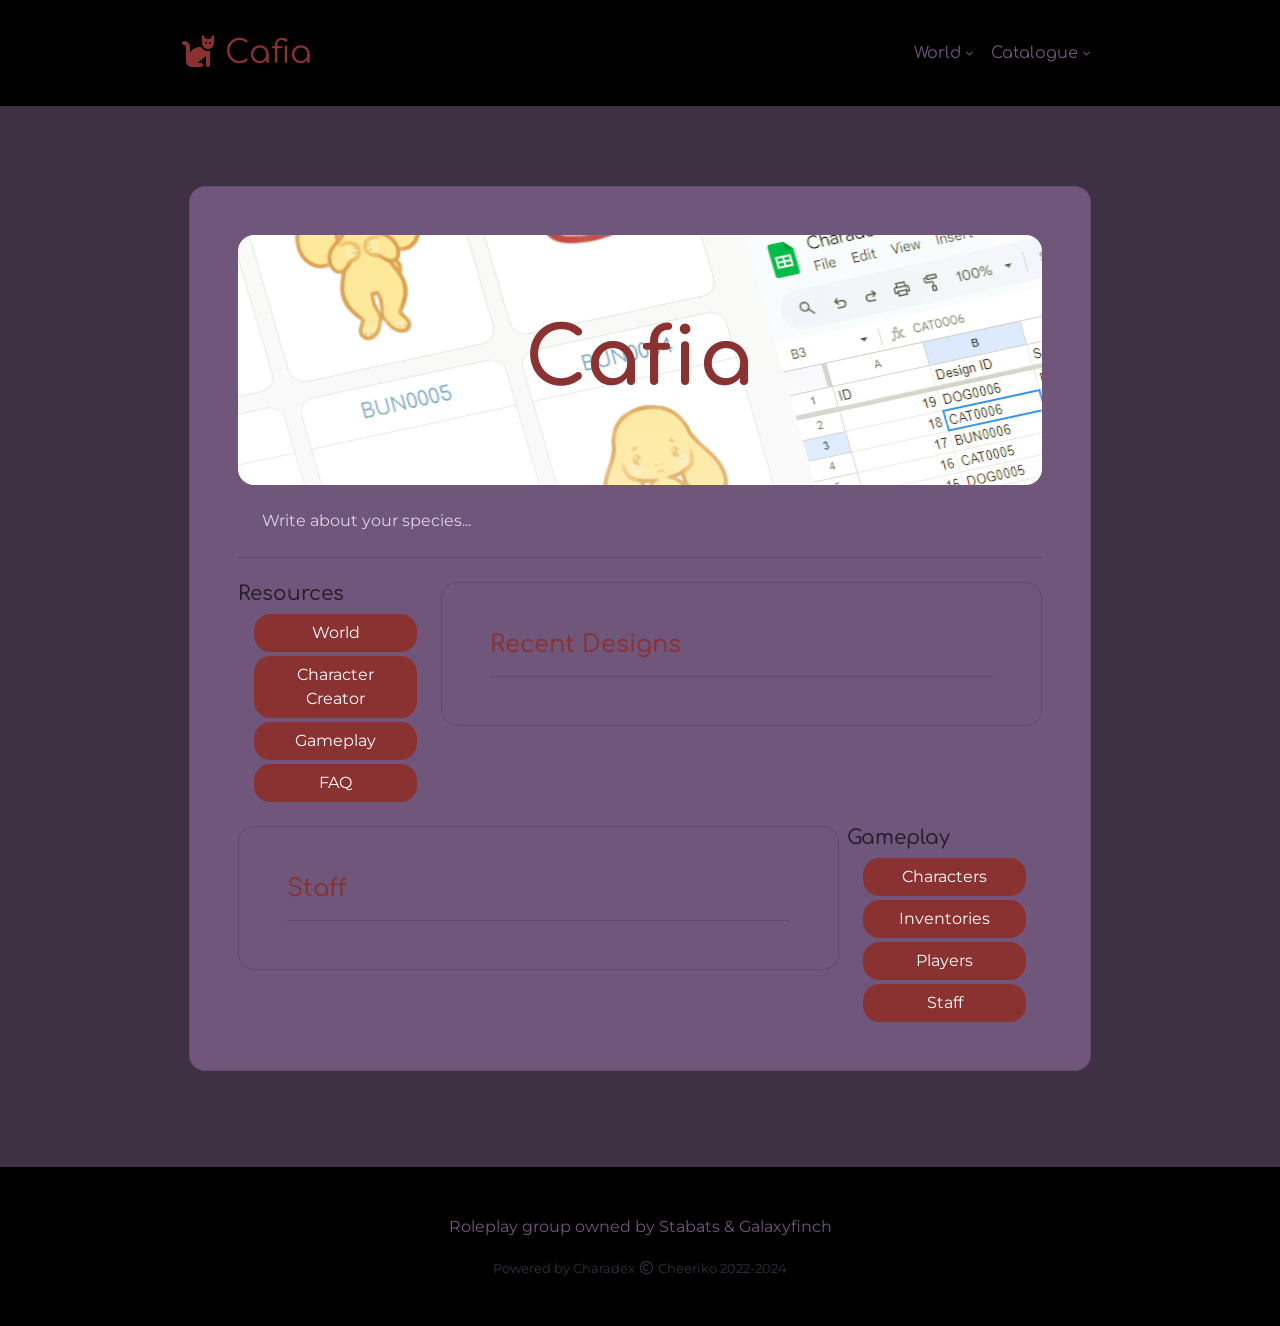
==== index.html @ 18949fa9 "Update index.html" ====
<!DOCTYPE html>
<html lang="en">

<head>

  <meta charset="UTF-8">
  <meta name="viewport" content="width=device-width, initial-scale=1.0">


  <!-- ----------------------------------------------------------------- -->
  <!-- About Your Site                                                   -->
  <!-- ----------------------------------------------------------------- -->
  <link rel="shortcut icon" type="image/png" href="assets/favicon.png" />
  <title>Cafia</title>
  <meta name="title" content="Cafia" />
  <meta name="type" content="website" />
  <meta name="url" content="https://stabats.github.io/cafia/" />
  <meta name="image" content="assets/meta.png" />
  <meta name="description" content="A murder mystery roleplay.">

  <!-- No AI scraping directives -->
  <meta name="robots" content="noai">
  <meta name="robots" content="noimageai">


  <!-- ----------------------------------------------------------------- -->
  <!-- Styles                                                            -->
  <!-- ----------------------------------------------------------------- -->

  <!-- Bootstrap CSS -->
  <!-- Using Bootstrap 4.5 because its closest to Toyhou.se's current version -->
  <!-- https://getbootstrap.com/docs/4.5/getting-started/introduction/ -->
  <link rel="stylesheet" href="https://cdn.jsdelivr.net/npm/bootstrap@4.5.3/dist/css/bootstrap.min.css" integrity="sha384-TX8t27EcRE3e/ihU7zmQxVncDAy5uIKz4rEkgIXeMed4M0jlfIDPvg6uqKI2xXr2" crossorigin="anonymous">

  <!-- Font Awesome Icons -->
  <link rel="stylesheet" href="https://cdnjs.cloudflare.com/ajax/libs/font-awesome/6.7.2/css/all.min.css">


  <!-- ----------------------------------------------------------------- -->
  <!-- Optional Styles                                                   -->
  <!-- ----------------------------------------------------------------- -->

  <!-- Custom CSS -->
  <link rel="stylesheet" type="text/css" href="styles/css/charadex.css">

  <!-- Google Font -->
  <link href="https://fonts.googleapis.com/css?family=Montserrat:400|Comfortaa:500" rel="stylesheet">


</head>

<body id="charadex-body">

  <!-- --------------------------------------------------------------------
  <-- Header
  <-------------------------------------------------------------------- -->
  <div class="load-html" data-source="includes/header.html"></div>

  <!-- --------------------------------------------------------------------
  <-- Main List
  <-------------------------------------------------------------------- -->
  <div class="container" id="main-container">
    <div class="card p-md-5 p-4 mb-3">


      <!-- Hero Image & Title
      <!-- --------------------------------------------------------------- -->
      <div class="cd-hero-title mb-4" style="background-image: url('./assets/meta.png');">
        <div class="m-auto">Cafia</div>
      </div>

      <!-- Description
      <!-- --------------------------------------------------------------- -->
      <div class="px-4 text-muted">
        <p>Write about your species...</p>
      </div>

      <!-- Links
      <!-- --------------------------------------------------------------- -->
      <hr class="my-4">
      <div class="row no-gutters m-n1 mb-n2">

        <div class="col-lg-3 col-md-6 p-1">
          <h5>Resources</h5>
          <div class="px-3">
            <a class="btn btn-primary d-block mb-1" href="world.html">World</a>
            <a class="btn btn-primary d-block mb-1" href="species.html">Character Creator</a>
            <a class="btn btn-primary d-block mb-1" href="game.html">Gameplay</a>
            <a class="btn btn-primary d-block mb-1" href="faq.html">FAQ</a>
          </div>
        </div>

        <div class="col p-1">
            <!-- Designs -->
            <div class="card p-md-5 p-4 mb-3" id="design-gallery">
              <h4 class="mb-0"><a href="masterlist.html">Recent Designs</a></h4>
              <hr>
              <div class="row no-gutters design-list softload m-n2"></div>
            </div>
        </div>
      
      </div>
      <br>
      <div class="row no-gutters m-n1 mb-n2">

        <div class="col p-1">
            <!-- Staff -->
            <div class="card p-md-5 p-4 mb-3" id="staff-gallery">
              <h4 class="mb-0"><a href="staff.html">Staff</a></h4>
              <hr>
              <div class="row no-gutters staff-list softload m-n2"></div>
            </div>
        </div>

        <div class="col-lg-3 col-md-6 p-1">
           <h5>Gameplay</h5>
          <div class="px-3">
            <a class="btn btn-primary d-block mb-1" href="masterlist.html">Characters</a>
            <a class="btn btn-primary d-block mb-1" href="inventories.html">Inventories</a>
            <a class="btn btn-primary d-block mb-1" href="player.html">Players</a>
            <a class="btn btn-primary d-block mb-1" href="staff.html">Staff</a>
          </div>
        </div>
      
      </div>

    </div>

    
  </div>



  <!-- --------------------------------------------------------------------
  <-- Footer
  <-------------------------------------------------------------------- -->
  <div class="load-html" data-source="includes/footer.html"></div>



  <!-- --------------------------------------------------------------------
  <-- Repeat Items
  <-- Do not remove 'display:none;'
  <-------------------------------------------------------------------- -->
  <div style="display:none;">

    <!-- Designs
    <!-- --------------------------------------------------------------- -->
    <div class="col-md-3 col-sm-6 p-2" id="design-gallery-item">
      <div class="card bg-faded h-100">
        <div class="card-header bg-faded text-center">
          <h5 class="mb-0">
            <a class="profileid profilelink" href=""></a>
          </h5>
        </div>
        <div class="card-body cd-gallery-card d-flex flex-fill">
          <img class="image img-fluid m-auto" src="" >
        </div>
        <div class="card-footer bg-faded text-center">
          <a class="owner ownerlink small" href=""></a>
        </div>
      </div>
    </div>

    <!-- Players
    <!-- --------------------------------------------------------------- -->
    <div class="col-md-4 col-sm-6 p-2" id="player-gallery-item">
      <div class="card bg-faded p-3 h-100">
        <div class="row no-gutters m-n2">
          <div class="col-md-5 p-2">
            <img class="image img-thumbnail img-fluid m-auto" src="">
          </div>
          <div class="col-md-7 p-2">
            <div class="text-truncate">
              <a class="profileid profilelink"></a>
            </div>
            <hr class="my-2">
            <span class="small jobtitle"></span>
          </div>
        </div>
      </div>
    </div>

    <!-- Staff
    <!-- --------------------------------------------------------------- -->
    <div class="col-md-4 col-sm-6 p-2" id="staff-gallery-item">
      <div class="card bg-faded p-3 h-100">
        <div class="row no-gutters m-n2">
          <div class="col-md-5 p-2">
            <img class="image img-thumbnail img-fluid m-auto" src="">
          </div>
          <div class="col-md-7 p-2">
            <div class="text-truncate">
              <a class="profileid profilelink"></a>
            </div>
            <hr class="my-2">
            <span class="small jobtitle"></span>
          </div>
        </div>
      </div>
    </div>

  </div>

  <!-- ----------------------------------------------------------------- -->
  <!-- JS                                                                -->
  <!-- ----------------------------------------------------------------- -->

  <!-- JQuery -->
  <script src="https://code.jquery.com/jquery-3.6.0.js" integrity="sha256-H+K7U5CnXl1h5ywQfKtSj8PCmoN9aaq30gDh27Xc0jk=" crossorigin="anonymous"></script>

  <!-- Bootstrap -->
  <script src="https://cdn.jsdelivr.net/npm/bootstrap@4.5.3/dist/js/bootstrap.bundle.min.js" integrity="sha384-ho+j7jyWK8fNQe+A12Hb8AhRq26LrZ/JpcUGGOn+Y7RsweNrtN/tE3MoK7ZeZDyx" crossorigin="anonymous"></script>

  <!-- Charadex Script -->
  <script src="styles/js/pages/base.js" type="module"></script>
  <script src="styles/js/pages/index.js" type="module"></script>


</body>

</html>
---- styles/css/charadex.css ----
body {

  /* ============================================================= */
  /*
  /* Main Styles
  /*
  /* ============================================================= */
  /* 
  /* This only styles the elements shown on the page.
  /* 
  /* Some CSS knowledge is going to be needed to style these
  /* elements further. If you're just looking for a swatch and
  /* font swap, then you'll only need to edit the variables below.
  /*
  /* ============================================================= */
  /* Primary Color
  ================================================================ */
  --cd-primary-color: rgb(138,50,50);
  --cd-primary-text-color: #fff;

  /* ============================================================= */
  /* Secondary Color
  ================================================================ */
  --cd-secondary-color: #939799;
  --cd-secondary-text-color: #fff;

  /* ============================================================= */
  /* Backgrounds
  ================================================================ */
  --cd-body-background-color: #3E3144;
  --cd-content-background-color: #70567B;
  --cd-faded-background-color: #3E3144;

  /* Background Extras */
  --cd-body-background-image: url(https://media.gettyimages.com/id/156325442/photo/murderer-back-on-the-crime-scene.jpg?s=612x612&w=0&k=20&c=fQE_92cqLwGq_3SWOFOPvjn3qDZ9x46X7SGoPuoBPFQ=);

  /* ============================================================= */
  /* Text
  ================================================================ */
  --cd-body-text-color: #261D2A;
  --cd-faded-text-color: #DED5E2;

  /* ============================================================= */
  /* Borders
  ================================================================ */
  --cd-border-color: rgba(0, 0, 0, 0.125);
  --cd-border-width: 1px;
  --cd-border-style: solid;
  --cd-border-radius: 1rem;

  /* ============================================================= */
  /* Navbar
  ================================================================ */
  --cd-navbar-background-color: black;
  --cd-navbar-brand-color: var(--cd-primary-color);
  --cd-navbar-brand-color-hover: var(--cd-secondary-color);
  --cd-navbar-text-color: var(--cd-content-background-color);
  --cd-navbar-link-color: var(--cd-navbar-text-color);
  --cd-navbar-link-color-hover: var(--cd-primary-color);
  --cd-navbar-font-family: var(--cd-header-font-family);

  /* ============================================================= */
  /* Main Fonts
  ================================================================ */
  --cd-body-font-family: 'Montserrat', sans-serif;
  --cd-header-font-family: 'Comfortaa', sans-serif;
  
  /* ============================================================= */
  /* Rarities
  ================================================================ */

  --cd-rarity-common-bg: #d58353;
  --cd-rarity-common-txt: #fcf4ed;

  --cd-rarity-uncommon-bg: #e0bb68;
  --cd-rarity-uncommon-txt: var(--cd-rarity-common-txt);
  
  --cd-rarity-rare-bg: #97b34e;
  --cd-rarity-rare-txt: var(--cd-rarity-common-txt);

  --cd-rarity-veryrare-bg: #548b71;
  --cd-rarity-veryrare-txt: var(--cd-rarity-common-txt);

  /* Legendary & Mythic */
  --cd-rarity-legendary-bg: #5a473e;
  --cd-rarity-legendary-txt: var(--cd-rarity-common-txt);


  /* ============================================================= */
  /*
  /* Optional Styles
  /* These are just for extra easy styling
  /*
  /* ============================================================= */
  /* Navbar Dropdown 
  ================================================================ */

  /* Background */
  --cd-navbar-dropdown-background-color: var(--cd-navbar-background-color);
  --cd-navbar-dropdown-background-hover: var(--cd-primary-color);

  /* Link/Text */
  --cd-navbar-dropdown-link-color: var(--cd-navbar-link-color);
  --cd-navbar-dropdown-link-color-hover: var(--cd-primary-text-color);

  /* Divider */
  --cd-navbar-dropdown-divider: rgba(255, 255, 255, .12);
  --cd-navbar-dropdown-border-radius: 0 0 var(--cd-border-radius) var(--cd-border-radius);


  /* ============================================================= */
  /* Footer
  ================================================================ */

  /* Background */
  --cd-footer-background-color: var(--cd-navbar-background-color);

  /* Link/Text */
  --cd-footer-text-color: var(--cd-navbar-text-color);
  --cd-footer-link-color: var(--cd-navbar-link-color);
  --cd-footer-link-color-hover: var(--cd-navbar-link-color-hover);


  /* ============================================================= */
  /* Link
  ================================================================ */

  --cd-link-text-color: rgb(138,50,50);
  --cd-link-text-color-hover: var(--cd-secondary-color);


  /* ============================================================= */
  /* HR
  ================================================================ */

  --cd-hr-border-width: var(--cd-border-width);
  --cd-hr-border-color: var(--cd-border-color);
  --cd-hr-border-style: var(--cd-border-style);


  /* ============================================================= */
  /* Pagination
  ================================================================ */

  /* Background */
  --cd-pagination-background-color: transparent;
  --cd-pagination-background-hover: transparent;

  /* Text */
  --cd-pagination-text-color: var(--cd-faded-text-color);
  --cd-pagination-text-color-hover: var(--cd-primary-color);

  /* Border */
  --cd-pagination-border-radius: var(--cd-border-radius);
  --cd-pagination-border-width: 0;
  --cd-pagination-border-style: var(--cd-border-style);
  --cd-pagination-border-color: var(--cd-border-color);
  --cd-pagination-border-color-hover: var(--cd-primary-color);


  /* ============================================================= */
  /* Cards
  ================================================================ */

  /* Background */
  --cd-card-background-color: var(--cd-content-background-color);
  --cd-card-header-background-color: var(--cd-card-background-color);

  /* Text */
  --cd-card-header-font-family: var(--cd-header-font-family);

  /* Border */
  --cd-card-border-width: var(--cd-border-width);
  --cd-card-border-style: var(--cd-border-style);
  --cd-card-border-color: var(--cd-border-color);
  --cd-card-border-radius: var(--cd-border-radius);


  /* ============================================================= */
  /* Button
  ================================================================ */

  /* Background */
  --cd-button-background-color: var(--cd-primary-color);
  --cd-button-background-color-hover: var(--cd-secondary-color);

  /* Text */
  --cd-button-text-color: var(--cd-primary-text-color);
  --cd-button-text-color-hover: var(--cd-secondary-text-color);

  /* Border */
  --cd-button-border-width: var(--cd-border-width);
  --cd-button-border-style: var(--cd-border-style);
  --cd-button-border-color: var(--cd-button-background-color);
  --cd-button-border-color-hover: var(--cd-button-background-color-hover);
  --cd-button-border-radius: var(--cd-border-radius);


  /* ============================================================= */
  /* Input
  ================================================================ */

  /* Background */
  --cd-input-background-color: var(--cd-faded-background-color);

  /* Text */
  --cd-input-text-color: var(--cd-faded-text-color);

  /* Border */
  --cd-input-border-width: var(--cd-border-width);
  --cd-input-border-style: var(--cd-border-style);
  --cd-input-border-color: var(--cd-border-color);
  --cd-input-border-color-hover: var(--cd-primary-color);
  --cd-input-border-radius: var(--cd-border-radius);
  

}


/* ============================================================= */
/* General Page Styles
/* ============================================================= */

body {

  /* Global Text */
  color: var(--cd-body-text-color);
  font-family: var(--cd-body-font-family);
  -webkit-font-smoothing: antialiased;
  -moz-osx-font-smoothing: grayscale;

  /* Global Background */
  background-color: var(--cd-body-background-color);
  background-image: var(--cd-body-background-image);
  background-position: center;
  background-size: cover;

}


/* ============================================================= */
/* Plain Links
/* ============================================================= */

a,
a:visited {
  color: var(--cd-link-text-color);
  transition: color .2s ease-in-out;
}

a:hover,
a:focus,
a:active {
  color: var(--cd-link-text-color-hover);
  text-decoration: none;
}

/* ============================================================= */
/* Navbar
/* ============================================================= */
.navbar {
  background-color: var(--cd-navbar-background-color) !important;
  font-family: var(--cd-navbar-font-family) !important;
  z-index: 2000;
}

.navbar .navbar-brand {
  color: var(--cd-navbar-brand-color) !important;
  font-size: 2rem;
}

.navbar .navbar-brand:hover,
.navbar .navbar-brand:focus {
  color: var(--cd-navbar-brand-color-hover) !important;
}

.navbar .navbar-nav .nav-link {
  color: var(--cd-navbar-link-color) !important;
}

.navbar .navbar-nav .nav-link:hover,
.navbar .navbar-nav .nav-link:focus {
  color: var(--cd-navbar-link-color-hover) !important;
}

.navbar .navbar-toggler {
  color: var(--cd-navbar-link-color) !important;
  border: none !important;
}

.navbar .nav-link {
  display: flex;
  align-items: center;
}

.navbar .nav-link-icon {
  font-size: .5rem;
  margin-left: .25rem;
}


/* ============================================================= */
/* Dropdowns
/* This is for navbar dropdowns only
/* ============================================================= */

.navbar .dropdown-menu {
  color: var(--cd-navbar-dropdown-link-color) !important;
  background-color: var(--cd-navbar-dropdown-background-color) !important;
  border-radius: var(--cd-navbar-dropdown-border-radius) !important;
  border: none;
  margin-top: 0;
}

.dropdown:hover .dropdown-menu,
.dropdown-menu:hover {
  display: block !important
}

.navbar .dropdown-divider {
  border-top: 1px solid var(--cd-navbar-dropdown-divider) !important;
}

.navbar .dropdown-item,
.navbar .dropdown-item-text {
  color: var(--cd-navbar-dropdown-link-color) !important;
  transition: color .2s ease, background .2s ease;
}

.navbar .dropdown-item:hover,
.dropdown-item:focus,
.dropdown-item:active {
  color: var(--cd-navbar-dropdown-link-color-hover) !important;
  background-color: var(--cd-navbar-dropdown-background-hover) !important;
}

.navbar .dropdown-header {
  color: var(--cd-navbar-dropdown-link-color-hover) !important;
}


/* ============================================================= */
/* Footer
/* ============================================================= */

.footer {
  background-color: var(--cd-footer-background-color) !important;
  color: var(--cd-footer-text-color) !important;
}

.footer a,
.footer a:visited {
  color: var(--cd-footer-link-color) !important;
}

.footer a:hover,
.footer a:focus,
.footer a:active {
  color: var(--cd-footer-link-color-hover) !important;
}


/* ============================================================= */
/* Pagination
/* ============================================================= */

.page-link {
  transition: color .2s ease, background .2s ease, border .2s ease;
  border-width: var(--cd-pagination-border-width) !important;
  border-style: var(--cd-pagination-border-style) !important;
}

.page-link,
.page-item.disabled .page-link {
  color: var(--cd-pagination-text-color) !important;
  background-color: var(--cd-pagination-background-color) !important;
  border-color: var(--cd-pagination-border-color) !important;
}

.page-item.active .page-link,
.page-link:hover,
.page-link:focus,
.page-link:active {
  color: var(--cd-pagination-text-color-hover) !important;
  background-color: var(--cd-pagination-background-hover) !important;
  border-color: var(--cd-pagination-border-color-hover) !important;
}

/* Keeps users from accidentally highlighting */
.page-link {
  cursor: pointer;
  user-select: none;
}

/* Fixes my jank nav/pagination hybrid */
.nav .pagination .page-item:first-child .page-link {
  border-radius: 0 !important;
  border-left: 0 !important;
}

.nav .pagination .page-item:last-child .page-link {
  border-radius: 0 !important
}

.nav .page-item:first-child .page-link {
  border-radius: var(--cd-pagination-border-radius) 0 0 var(--cd-pagination-border-radius) !important;
}

.nav .page-item:last-child .page-link {
  border-radius: 0 var(--cd-pagination-border-radius) var(--cd-pagination-border-radius) 0 !important
}


/* ============================================================= */
/* Multi Select Fixes
/* ============================================================= */

.bootstrap-select > .dropdown-toggle.bs-placeholder, 
.bootstrap-select>.dropdown-toggle.bs-placeholder:active, 
.bootstrap-select>.dropdown-toggle.bs-placeholder:focus,
.bootstrap-select>.dropdown-toggle.bs-placeholder:hover {
  border: 0 !important;
  box-shadow: none !important;
  outline: none !important;
  color: var(--cd-body-text-color) !important;
}

.dropdown-menu {
  border-radius: var(--cd-border-radius) !important;
  background-color: var(--cd-faded-background-color) !important;
  color: var(--cd-body-text-color) !important;
}

.dropdown-item {
  color: var(--cd-body-text-color) !important;
}

.dropdown-item:hover,
.dropdown-item:focus,
.dropdown-item:active,
.dropdown-item.selected {
  background-color: var(--cd-primary-color) !important;
  color: var(--cd-primary-text-color) !important;
}


/* ============================================================= */
/* Card
/* ============================================================= */

.card {
  background-color: var(--cd-card-background-color) !important;
  border-width: var(--cd-card-border-width) !important;
  border-style: var(--cd-card-border-style) !important;
  border-color: var(--cd-card-border-color) !important;
  border-radius: var(--cd-border-radius) !important;
}

.card-header {
  background-color: var(--cd-card-header-background-color) !important;
  border-bottom-color: var(--cd-card-border-color) !important;
  border-bottom-width: var(--cd-card-border-width) !important;
  border-bottom-style: var(--cd-card-border-style) !important;
  font-family: var(--cd-card-header-font-family) !important;
  border-radius: calc(var(--cd-border-radius) - 1px) calc(var(--cd-border-radius) - 1px) 0 0 !important;
}

.card-footer {
  background-color: var(--cd-card-header-background-color) !important;
  border-top-color: var(--cd-card-border-color) !important;
  border-top-width: var(--cd-card-border-width) !important;
  border-top-style: var(--cd-card-border-style) !important;
  font-family: var(--cd-card-header-font-family) !important;
  border-radius: 0 0  calc(var(--cd-border-radius) - 1px) calc(var(--cd-border-radius) - 1px) !important;
}



/* ============================================================= */
/* Buttons & Badges
/* ============================================================= */

.btn {
  border-style: var(--cd-button-border-style) !important;
  border-width: var(--cd-button-border-width) !important;
  border-radius: var(--cd-button-border-radius) !important;
}

.btn.btn-primary,
.badge.badge-primary {
  color: var(--cd-button-text-color) !important;
  background-color: var(--cd-button-background-color) !important;
  border-color: var(--cd-button-border-color) !important;
}

.btn.btn-primary:hover,
.btn.btn-primary:focus,
.btn.btn-primary:active,
a.badge.badge-primary:hover,
a.badge.badge-primary:focus,
a.badge.badge-primary:active {
  color: var(--cd-button-text-color-hover) !important;
  border-color: var(--cd-button-border-color-hover) !important;
  background-color: var(--cd-button-background-color-hover) !important;
  box-shadow: none !important;
}

/* ============================================================= */
/* Input
/* ============================================================= */

.form-control {
  background-color: var(--cd-input-background-color) !important;
  color: var(--cd-input-text-color) !important;
  border-width: var(--cd-input-border-width) !important;
  border-style: var(--cd-input-border-style) !important;
  border-color: var(--cd-input-border-color) !important;
  border-radius: var(--cd-input-border-radius) !important;
}

.form-control:focus,
.form-control:active {
  background-color: var(--cd-input-background-color) !important;
  border-color: var(--cd-input-border-color-hover) !important;
}


/* ============================================================= */
/* Scrollbar
/* ============================================================= */

@media (min-width: 992px) {
  body::-webkit-scrollbar-track {
    background-color: var(--cd-faded-background-color);
    border-width: 0px !important;
  }

  body::-webkit-scrollbar {
    width: 10px;
    height: 10px;
  }

  body::-webkit-scrollbar-thumb {
    background-color: var(--cd-primary-color);
  }

  body::-webkit-scrollbar-corner,
  body::-webkit-resizer {
    background-color: var(--cd-border-color);
  }
}


/* ============================================================= */
/* Misc
/* ============================================================= */

.text-primary {
  color: var(--cd-primary-color) !important;
}

.bg-faded {
  background-color: var(--cd-faded-background-color) !important;
}

.bg-reset {
  background-color: var(--cd-content-background-color) !important;
}

.text-muted {
  color: var(--cd-faded-text-color) !important;
}

h1, h2, h3,
h4, h5, h6 {
  font-family: var(--cd-navbar-font-family) !important;
}

hr {
  border-top-color: var(--cd-hr-border-color) !important;
  border-top-width: var(--cd-hr-border-width) !important;
  border-top-style: var(--cd-hr-border-style) !important;
}

img {
  image-rendering: -webkit-optimize-contrast;
}

.img-thumbnail {
  border-radius:  var(--cd-border-radius) !important;
  border-color: var(--cd-border-color) !important;
}

/* Fix any border radiuses that were messed from before */
.rounded {
  border-radius: var(--cd-border-radius) !important
}

.rounded-circle {
  border-radius: 100%;
}

.rounded-0 {
  border-radius: 0 !important;
}


/* ============================================================= */
/* Loading
/* ============================================================= */

/* Fades container in on load so its not as jarring */
.softload {
  opacity: 0;
}

.softload.active {
  opacity: 1;
  transition: opacity 2s ease;
}

/* Fades container in on load so its not as jarring */
.hardload {
  opacity: 0;
}

.hardload.active {
  opacity: 1;
  transition: opacity .1s ease;
}

/* Specifically for the body */
#charadex-body {
  display: none;
}

#charadex-body.active {
  display: block;
}


/* ============================================================= */
/* Chee's Tweaks
/* ============================================================= */

body {
  min-height: 100vh;
  display: flex;
  flex-direction: column;
}

#main-container {
  min-height: calc(100vh - 105px);
  padding: 1rem;
  -ml-flex: 1 1 auto !important;
  flex: 1 1 auto !important;
}

@media (min-width: 768px) {
  #main-container {
    padding: 5rem 1.5rem;
  }
}

/* Remove ugly box shadow */
button:focus,
.page-link:focus,
.form-control:focus {
  outline: none !important;
  box-shadow: none !important;
}

/* Remove margin from last paragraphs */
p:last-child {
  margin-bottom: 0 !important;
}

/* Small container for more compact view */
.container {
  max-width: 950px !important;
}

/* ============================================================= */
/* Custom Classes
/* ============================================================= */

/* Prevents awkward load in stutter */
#charadex-gallery .list .card-body {
  min-height: calc(200px + 2.5rem);
}

#charadex-gallery .list .card-body img {
  max-height: 200px;
}

.cd-gallery-card {
  min-height: calc(175px + 2.5rem);
}

.cd-gallery-card > img {
  max-height: 175px !important;
}

.cd-profile-image-container > img{
  max-height: 400px;
}

/* Traits */
.cd-traits-scroll {
  max-height: 200px;
  overflow-y: auto;
}

/* Prompts */
.cd-prompt-background {
  background-position: center;
  background-size: cover;
  min-height: 150px;
}

/* Makes sure your text formatting is preserved from the sheet */
/* Best for large areas like notes */
.cd-text-pre {
  white-space: break-spaces;
}

/* For the hero image in the index */
.cd-hero-title {
  color: var(--cd-primary-color);
  background-color: var(--cd-faded-background-color);
  border-radius: var(--cd-border-radius);
  font-family: var(--cd-header-font-family);
  display: flex;
  padding: 1.5rem;
  min-height: 250px;
  font-weight: 800;
  font-size: 2.5rem;
}

@media (min-width: 768px) {
  .cd-hero-title {
    letter-spacing: 2px;
    font-size: 5rem;
  }
}


/* ============================================================= */
/* Rarity
/* ============================================================= */

.badge-common {
  background-color: var(--cd-rarity-common-bg);
  color: var(--cd-rarity-common-txt);
}

.badge-uncommon {
  background-color: var(--cd-rarity-uncommon-bg);
  color: var(--cd-rarity-uncommon-txt);
}

.badge-rare {
  background-color: var(--cd-rarity-rare-bg);
  color: var(--cd-rarity-rare-txt);
}

.badge-veryrare {
  background-color: var(--cd-rarity-veryrare-bg);
  color: var(--cd-rarity-veryrare-txt);
}

.badge-legendary,
.badge-mythic {
  background-color: var(--cd-rarity-legendary-bg);
  color: var(--cd-rarity-legendary-txt);
}
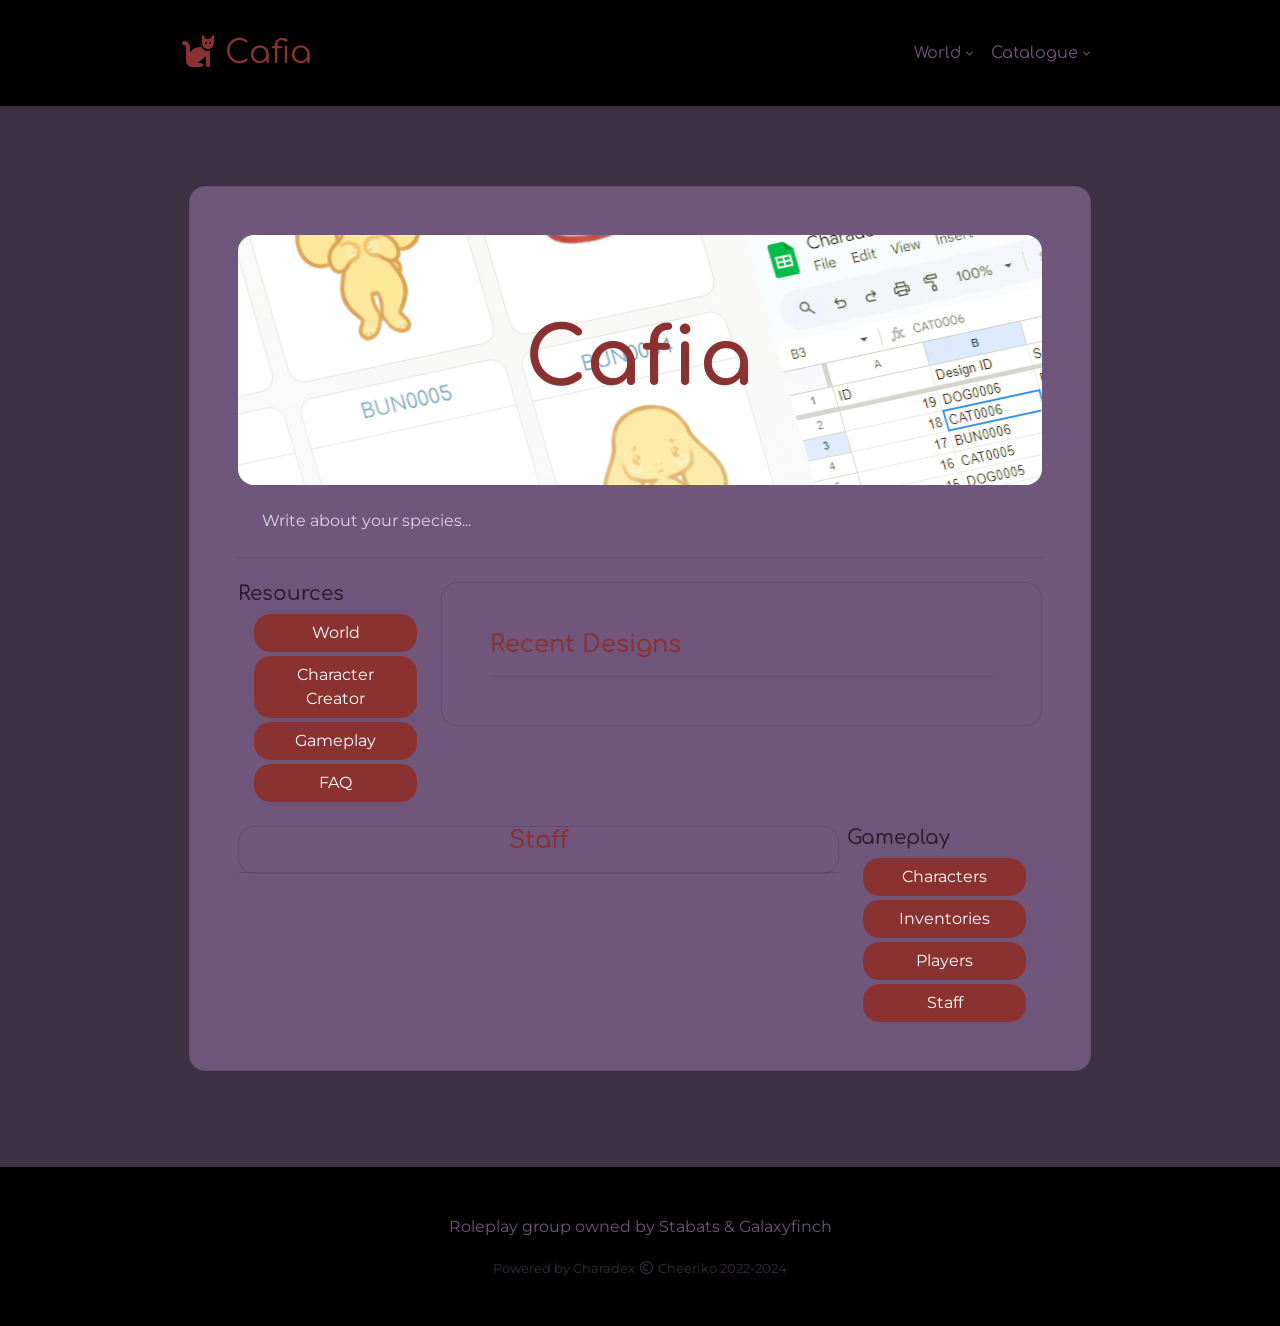
==== commit 1c2924f0: "Update index.html" ====
--- a/index.html
+++ b/index.html
@@ -105,8 +105,8 @@
 
         <div class="col p-1">
             <!-- Staff -->
-            <div class="card p-md-5 p-4 mb-3" id="staff-gallery">
-              <h4 class="mb-0"><a href="staff.html">Staff</a></h4>
+            <div class="card" id="staff-gallery" style="border:none;">
+              <h4 class="mb-0" style="text-align:center;"><a href="staff.html">Staff</a></h4>
               <hr>
               <div class="row no-gutters staff-list softload m-n2"></div>
             </div>
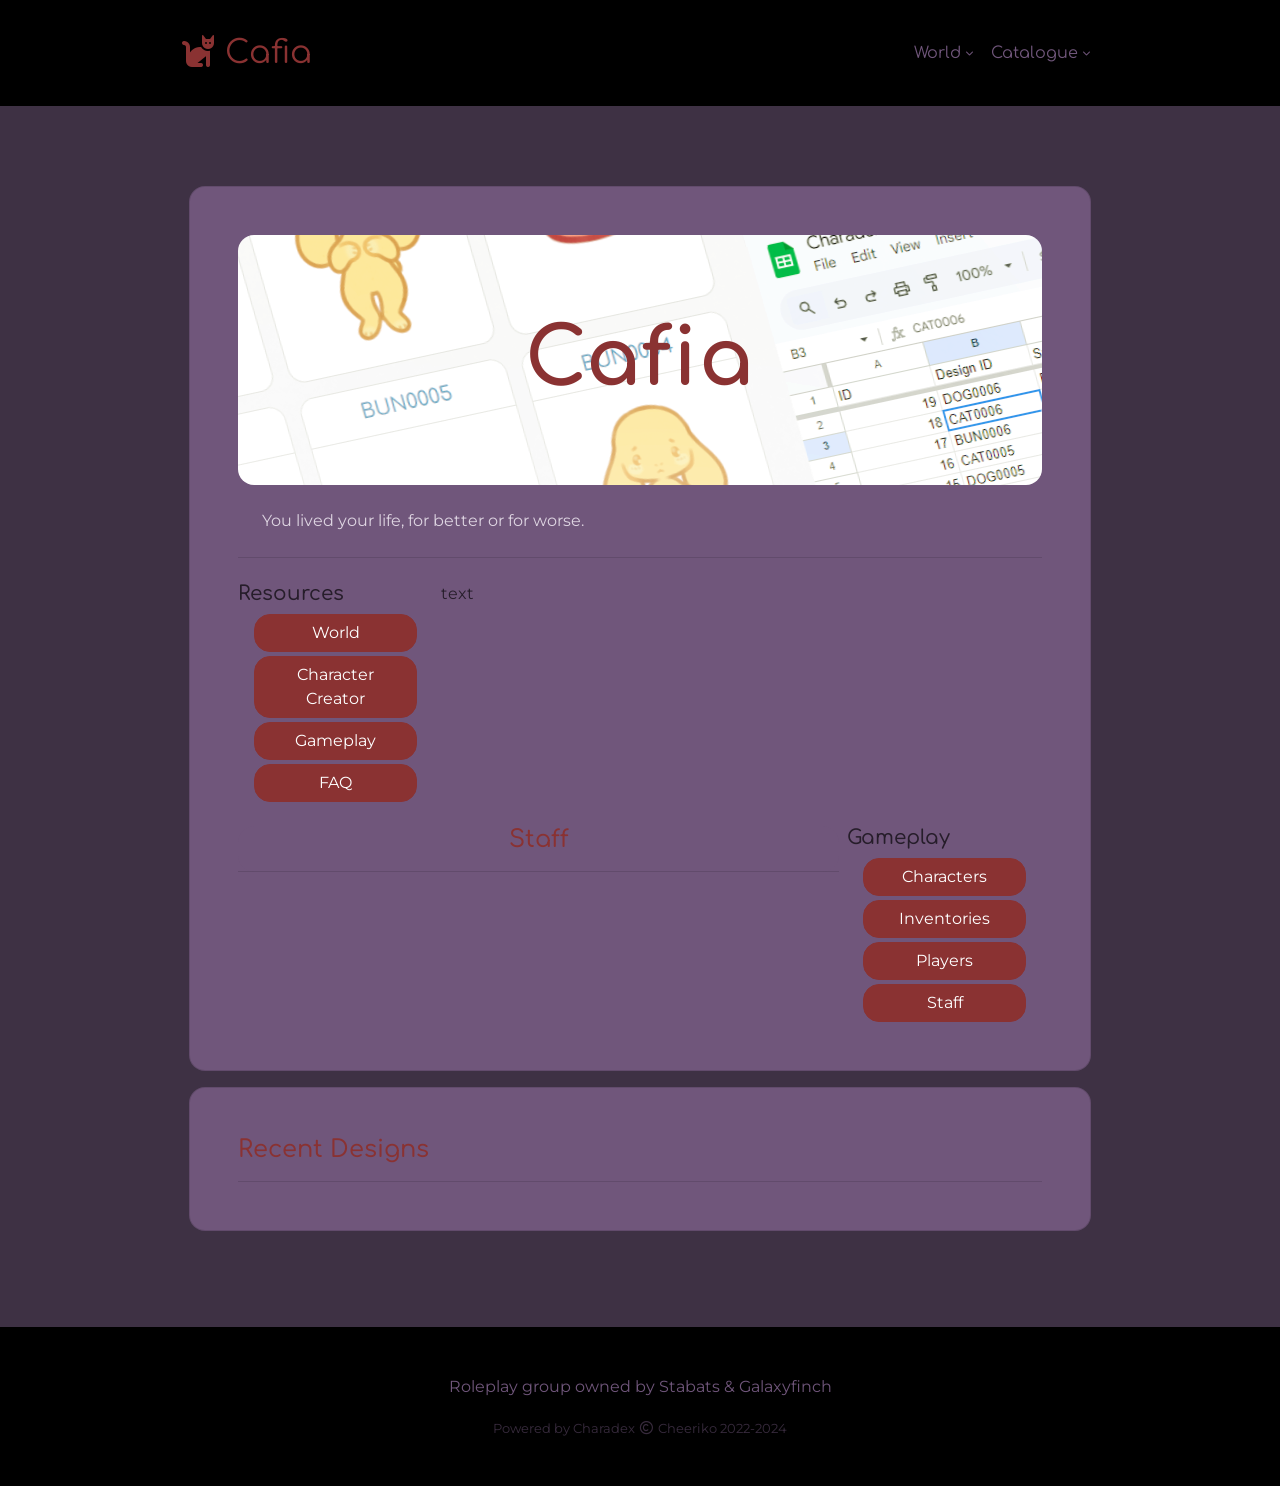
==== commit b96dd816: "Update index.html" ====
--- a/index.html
+++ b/index.html
@@ -72,7 +72,7 @@
       <!-- Description
       <!-- --------------------------------------------------------------- -->
       <div class="px-4 text-muted">
-        <p>Write about your species...</p>
+        <p>You lived your life, for better or for worse.</p>
       </div>
 
       <!-- Links
@@ -91,12 +91,7 @@
         </div>
 
         <div class="col p-1">
-            <!-- Designs -->
-            <div class="card p-md-5 p-4 mb-3" id="design-gallery">
-              <h4 class="mb-0"><a href="masterlist.html">Recent Designs</a></h4>
-              <hr>
-              <div class="row no-gutters design-list softload m-n2"></div>
-            </div>
+            text
         </div>
       
       </div>
@@ -105,7 +100,7 @@
 
         <div class="col p-1">
             <!-- Staff -->
-            <div class="card" id="staff-gallery" style="border:none;">
+            <div class="card" id="staff-gallery" style="border:none!important;">
               <h4 class="mb-0" style="text-align:center;"><a href="staff.html">Staff</a></h4>
               <hr>
               <div class="row no-gutters staff-list softload m-n2"></div>
@@ -125,7 +120,12 @@
       </div>
 
     </div>
-
+    <!-- Designs -->
+            <div class="card p-md-5 p-4 mb-3" id="design-gallery">
+              <h4 class="mb-0"><a href="masterlist.html">Recent Designs</a></h4>
+              <hr>
+              <div class="row no-gutters design-list softload m-n2"></div>
+            </div>
     
   </div>
 
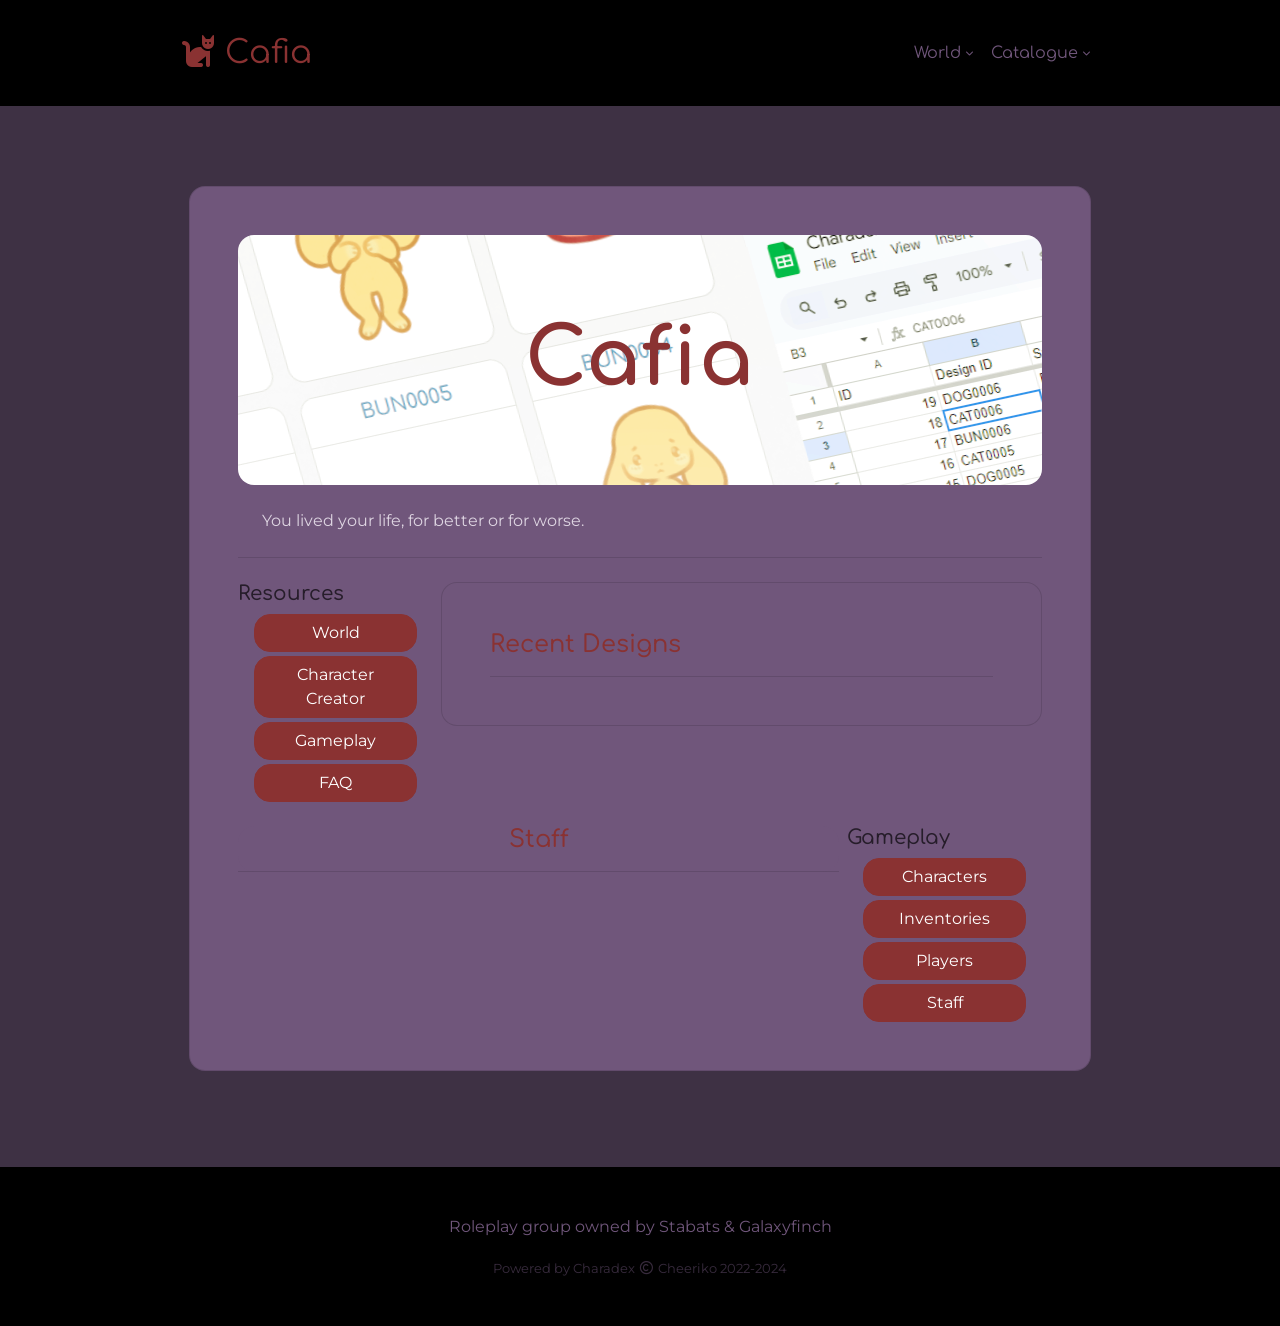
==== commit 5a31fee3: "Update index.html" ====
--- a/index.html
+++ b/index.html
@@ -91,7 +91,12 @@
         </div>
 
         <div class="col p-1">
-            text
+            <!-- Designs -->
+            <div class="card p-md-5 p-4 mb-3" id="design-gallery">
+              <h4 class="mb-0"><a href="masterlist.html">Recent Designs</a></h4>
+              <hr>
+              <div class="row no-gutters design-list softload m-n2"></div>
+            </div>
         </div>
       
       </div>
@@ -120,12 +125,7 @@
       </div>
 
     </div>
-    <!-- Designs -->
-            <div class="card p-md-5 p-4 mb-3" id="design-gallery">
-              <h4 class="mb-0"><a href="masterlist.html">Recent Designs</a></h4>
-              <hr>
-              <div class="row no-gutters design-list softload m-n2"></div>
-            </div>
+    
     
   </div>
 
@@ -146,7 +146,7 @@
 
     <!-- Designs
     <!-- --------------------------------------------------------------- -->
-    <div class="col-md-3 col-sm-6 p-2" id="design-gallery-item">
+    <div class="col-md-2 col-sm-6 p-2" id="design-gallery-item">
       <div class="card bg-faded h-100">
         <div class="card-header bg-faded text-center">
           <h5 class="mb-0">
@@ -158,25 +158,6 @@
         </div>
         <div class="card-footer bg-faded text-center">
           <a class="owner ownerlink small" href=""></a>
-        </div>
-      </div>
-    </div>
-
-    <!-- Players
-    <!-- --------------------------------------------------------------- -->
-    <div class="col-md-4 col-sm-6 p-2" id="player-gallery-item">
-      <div class="card bg-faded p-3 h-100">
-        <div class="row no-gutters m-n2">
-          <div class="col-md-5 p-2">
-            <img class="image img-thumbnail img-fluid m-auto" src="">
-          </div>
-          <div class="col-md-7 p-2">
-            <div class="text-truncate">
-              <a class="profileid profilelink"></a>
-            </div>
-            <hr class="my-2">
-            <span class="small jobtitle"></span>
-          </div>
         </div>
       </div>
     </div>
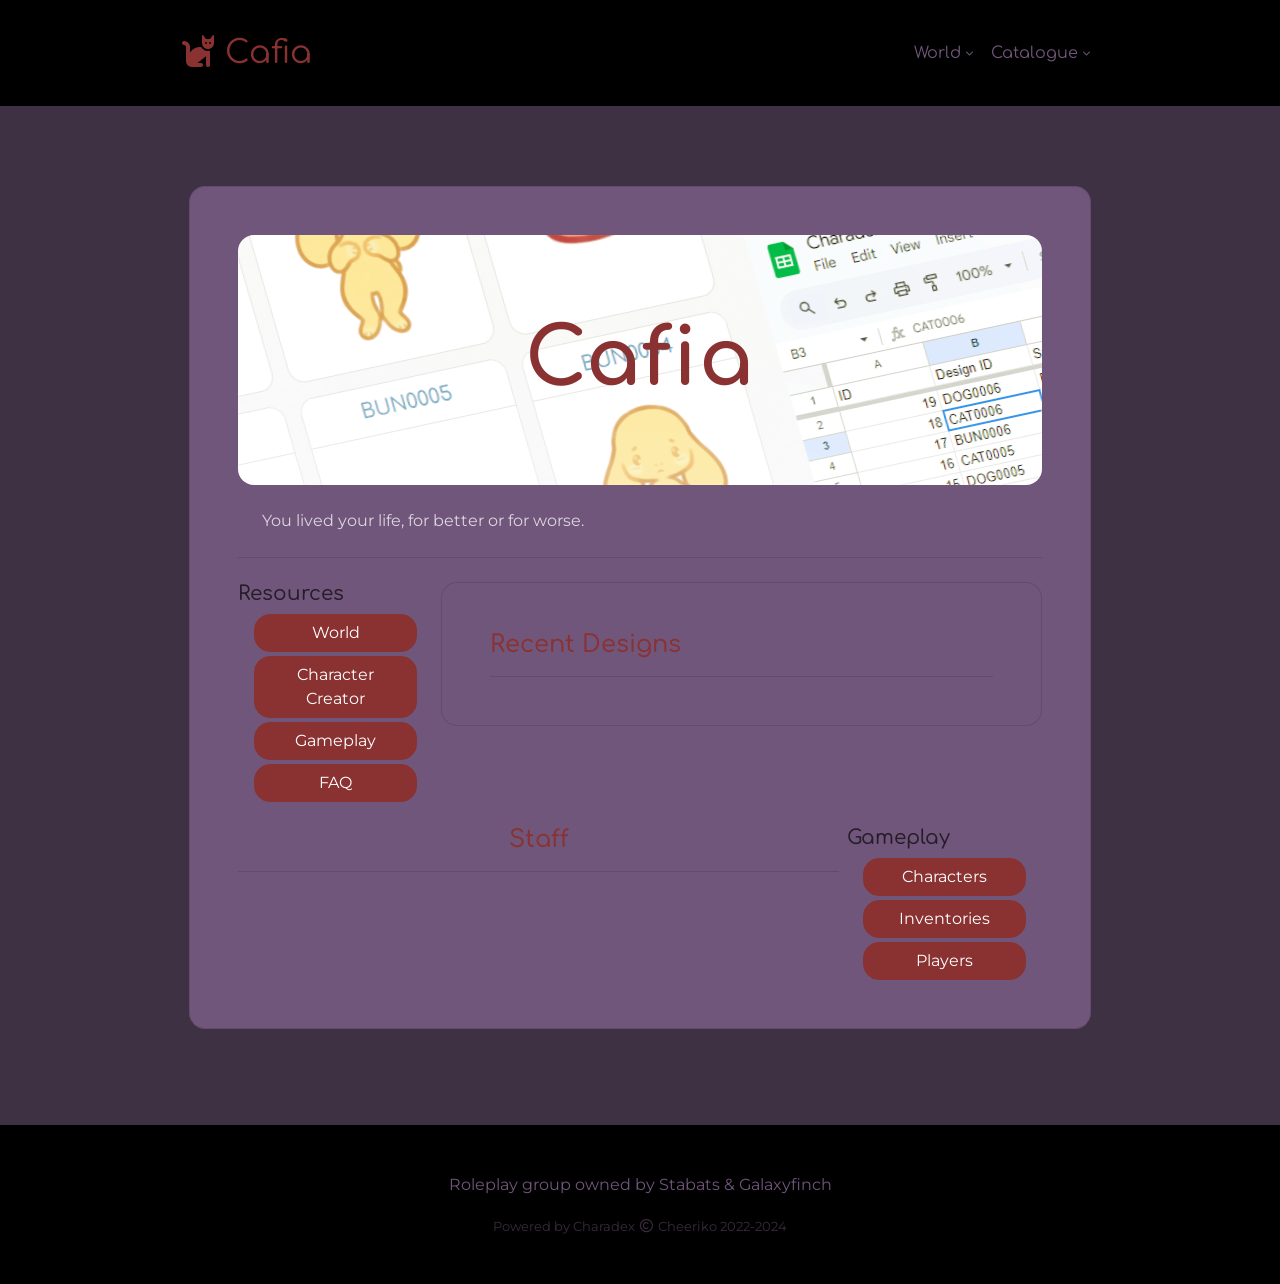
==== commit 710926d4: "Update index.html" ====
--- a/index.html
+++ b/index.html
@@ -118,7 +118,6 @@
             <a class="btn btn-primary d-block mb-1" href="masterlist.html">Characters</a>
             <a class="btn btn-primary d-block mb-1" href="inventories.html">Inventories</a>
             <a class="btn btn-primary d-block mb-1" href="player.html">Players</a>
-            <a class="btn btn-primary d-block mb-1" href="staff.html">Staff</a>
           </div>
         </div>
       
@@ -146,7 +145,7 @@
 
     <!-- Designs
     <!-- --------------------------------------------------------------- -->
-    <div class="col-md-2 col-sm-6 p-2" id="design-gallery-item">
+    <div class="col col-sm-6 p-2" id="design-gallery-item">
       <div class="card bg-faded h-100">
         <div class="card-header bg-faded text-center">
           <h5 class="mb-0">
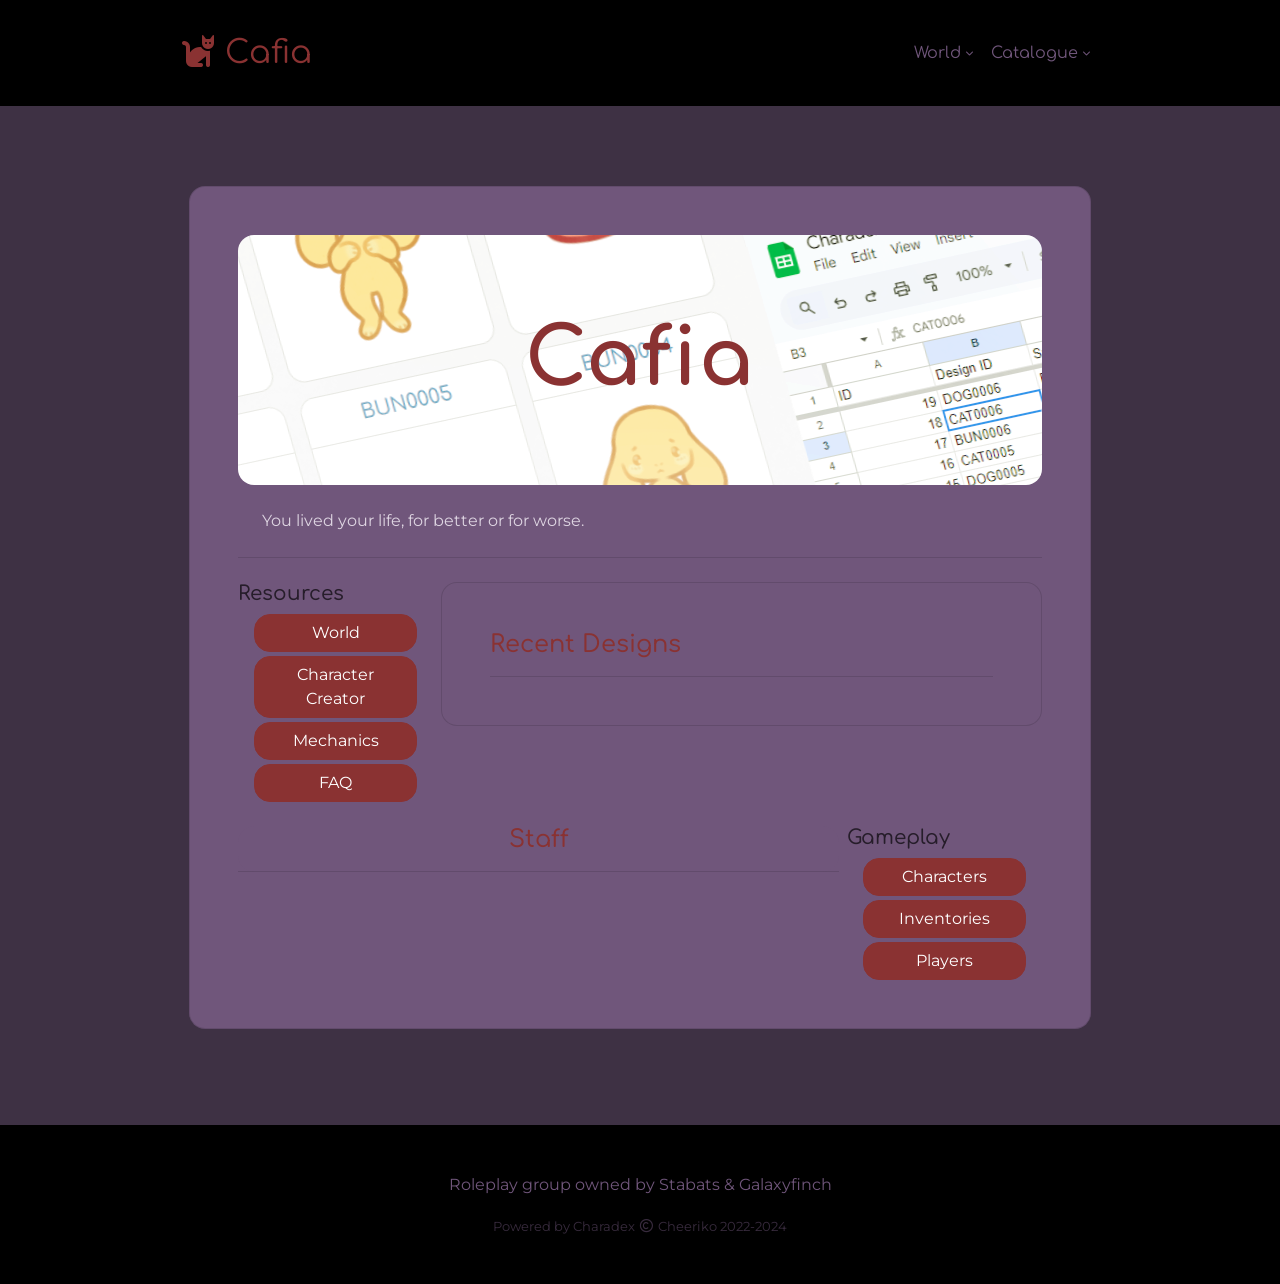
==== commit c1ef8fac: "Update index.html" ====
--- a/index.html
+++ b/index.html
@@ -85,7 +85,7 @@
           <div class="px-3">
             <a class="btn btn-primary d-block mb-1" href="world.html">World</a>
             <a class="btn btn-primary d-block mb-1" href="species.html">Character Creator</a>
-            <a class="btn btn-primary d-block mb-1" href="game.html">Gameplay</a>
+            <a class="btn btn-primary d-block mb-1" href="game.html">Mechanics</a>
             <a class="btn btn-primary d-block mb-1" href="faq.html">FAQ</a>
           </div>
         </div>
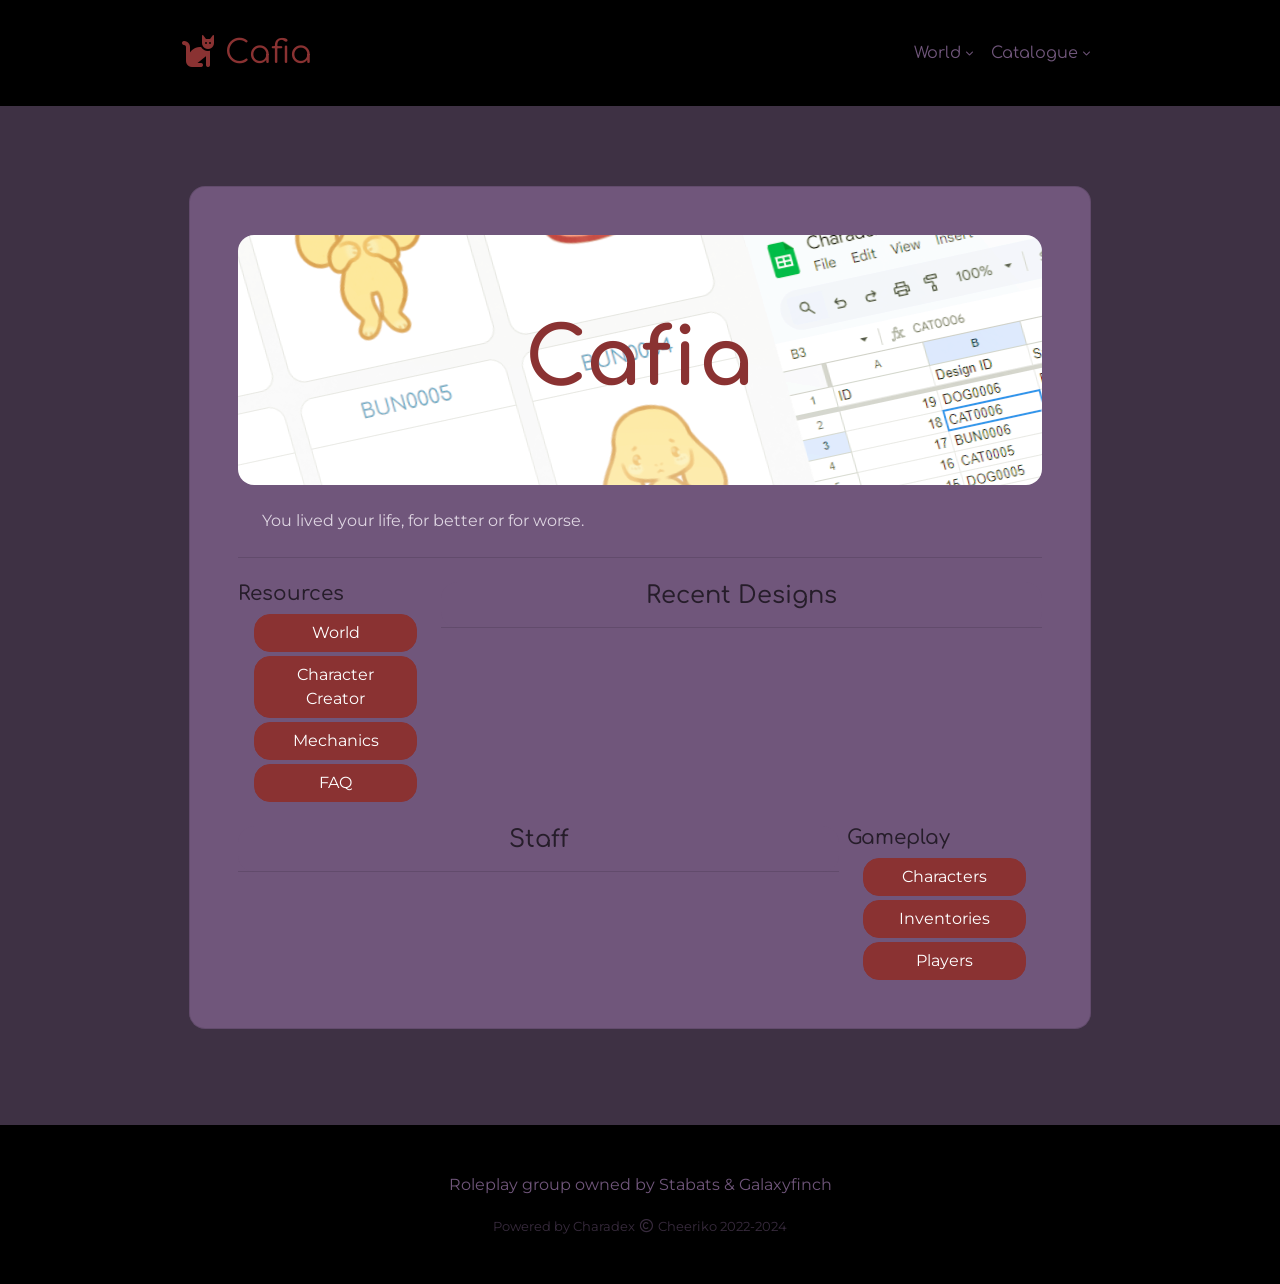
==== commit 31e5d645: "Update index.html" ====
--- a/index.html
+++ b/index.html
@@ -92,8 +92,8 @@
 
         <div class="col p-1">
             <!-- Designs -->
-            <div class="card p-md-5 p-4 mb-3" id="design-gallery">
-              <h4 class="mb-0"><a href="masterlist.html">Recent Designs</a></h4>
+            <div class="card" id="design-gallery" style="border:none!important;">
+              <h4 class="mb-0" style="text-align:center;"><a href="masterlist.html">Recent Designs</a></h4>
               <hr>
               <div class="row no-gutters design-list softload m-n2"></div>
             </div>
--- a/styles/css/charadex.css
+++ b/styles/css/charadex.css
@@ -21,7 +21,7 @@
   /* ============================================================= */
   /* Secondary Color
   ================================================================ */
-  --cd-secondary-color: #939799;
+  --cd-secondary-color: #DED5E2;
   --cd-secondary-text-color: #fff;
 
   /* ============================================================= */
@@ -29,7 +29,7 @@
   ================================================================ */
   --cd-body-background-color: #3E3144;
   --cd-content-background-color: #70567B;
-  --cd-faded-background-color: #3E3144;
+  --cd-faded-background-color: rgb(82,60,92);
 
   /* Background Extras */
   --cd-body-background-image: url(https://media.gettyimages.com/id/156325442/photo/murderer-back-on-the-crime-scene.jpg?s=612x612&w=0&k=20&c=fQE_92cqLwGq_3SWOFOPvjn3qDZ9x46X7SGoPuoBPFQ=);
@@ -125,7 +125,7 @@
   /* Link
   ================================================================ */
 
-  --cd-link-text-color: rgb(138,50,50);
+  --cd-link-text-color: #261D2A;
   --cd-link-text-color-hover: var(--cd-secondary-color);
 
 
